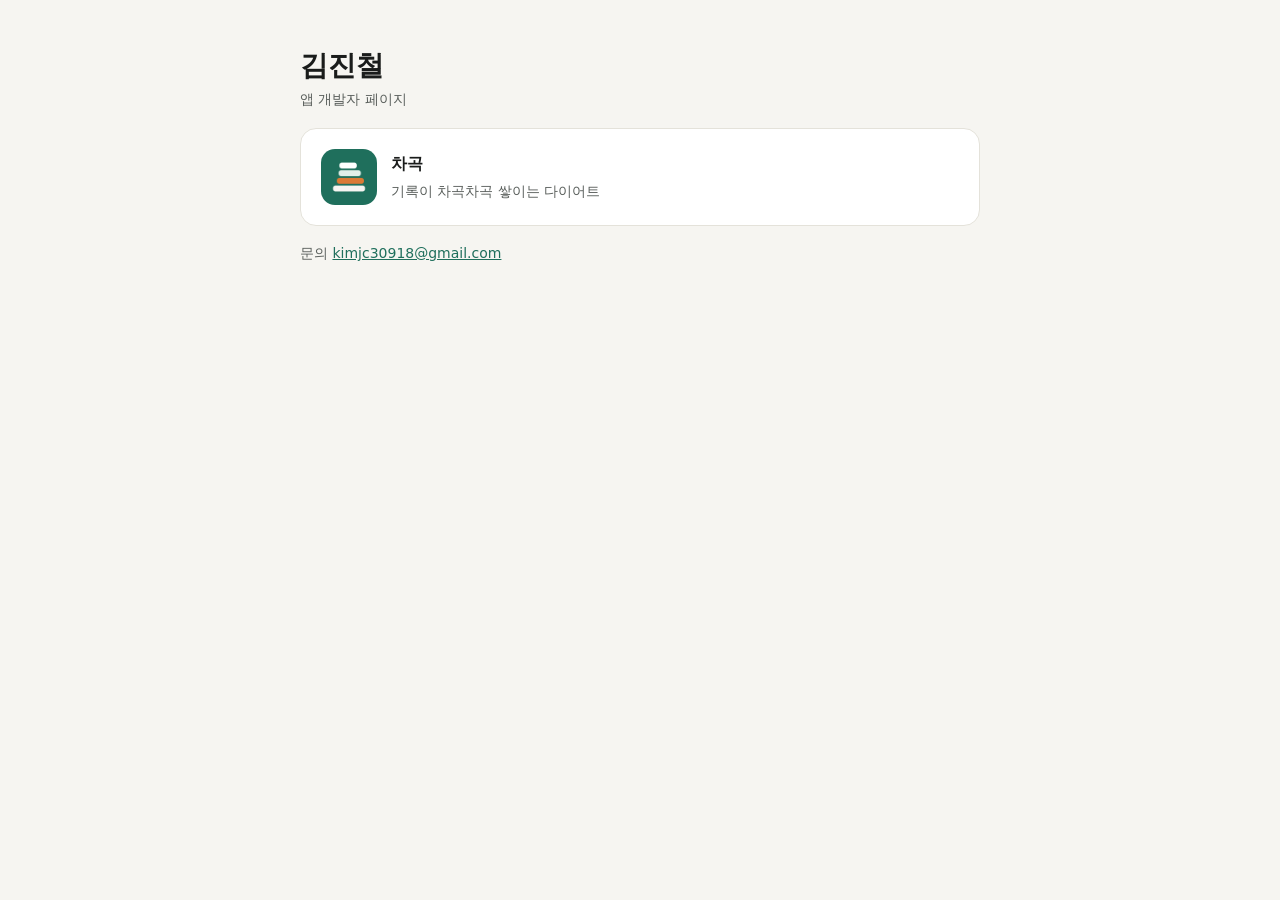
==== index.html @ 5c70c80e "사이트 갱신 2026-10-07" ====
<!doctype html>
<html lang="ko">
<head>
<meta charset="utf-8">
<meta name="viewport" content="width=device-width, initial-scale=1">
<title>김진철</title>
<link rel="icon" href="chagok/icon.png">
<link rel="stylesheet" href="style.css">
</head>
<body>
<main>
<h1>김진철</h1>
<p class="meta">앱 개발자 페이지</p>
<div class="card apps">
  <p><a href="chagok/"><img src="chagok/icon.png" alt=""><span><strong>차곡</strong><br><span class="meta">기록이 차곡차곡 쌓이는 다이어트</span></span></a></p>
</div>
<p class="meta">문의 <a href="mailto:kimjc30918@gmail.com">kimjc30918@gmail.com</a></p>
</main>
</body>
</html>
---- style.css ----
:root {
  --bg: #F6F5F1; --surface: #FFFFFF; --line: #E4E2DA;
  --ink: #1A1C1B; --ink2: #5B605D; --brand: #1F6F5C; --brand-soft: #E1EFE9;
  color-scheme: light dark;
}
@media (prefers-color-scheme: dark) {
  :root { --bg: #121413; --surface: #1C1F1E; --line: #2C302E;
          --ink: #ECEDEA; --ink2: #A9AEAB; --brand: #6FC2A8; --brand-soft: #1E3530; }
}
* { box-sizing: border-box; }
body {
  margin: 0; background: var(--bg); color: var(--ink);
  font: 16px/1.7 -apple-system, BlinkMacSystemFont, "Apple SD Gothic Neo",
        "Malgun Gothic", "Noto Sans KR", system-ui, sans-serif;
  word-break: keep-all; overflow-wrap: anywhere;
}
main { max-width: 720px; margin: 0 auto; padding: 40px 20px 80px; }
a { color: var(--brand); }
h1 { font-size: 28px; line-height: 1.3; margin: 8px 0 4px; }
h2 { font-size: 19px; margin: 36px 0 8px; }
.meta, .crumb { color: var(--ink2); font-size: 14px; margin: 0; }
.crumb a { text-decoration: none; }
.summary { background: var(--brand-soft); border-radius: 14px; padding: 4px 20px; margin: 24px 0; }
ul { padding-left: 1.2em; }
li { margin: 4px 0; }
table { width: 100%; border-collapse: collapse; font-size: 15px; background: var(--surface);
        border-radius: 12px; overflow: hidden; }
th, td { text-align: left; vertical-align: top; padding: 10px 12px; border-bottom: 1px solid var(--line); }
th { width: 8.5em; color: var(--ink2); font-weight: 600; }
hr { border: 0; border-top: 1px solid var(--line); margin: 48px 0 0; }
.en { color: var(--ink2); font-size: 15px; }
.hero { display: flex; gap: 20px; align-items: center; margin: 8px 0 28px; }
.hero img { width: 88px; height: 88px; border-radius: 22px; }
.hero p { margin: 4px 0 0; color: var(--ink2); }
.card { background: var(--surface); border: 1px solid var(--line); border-radius: 16px; padding: 4px 20px; margin: 16px 0; }
.links a { display: inline-block; margin: 0 16px 8px 0; font-weight: 600; }
.apps a { display: flex; gap: 14px; align-items: center; text-decoration: none; color: inherit; }
.apps img { width: 56px; height: 56px; border-radius: 14px; }
@media (max-width: 480px) { th { width: 6.5em; } h1 { font-size: 24px; } }
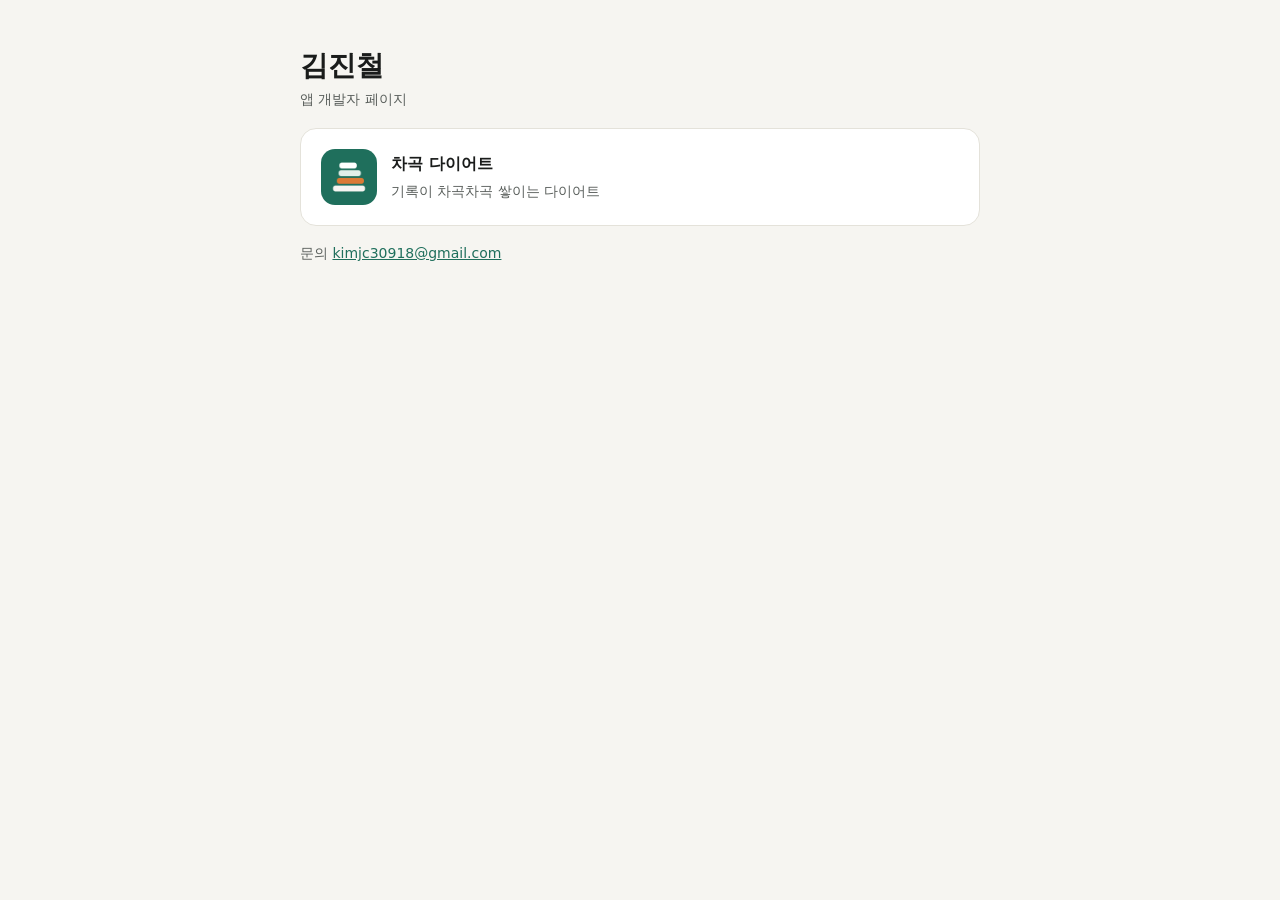
==== commit 85d31c7a: "사이트 갱신 2026-10-07" ====
--- a/index.html
+++ b/index.html
@@ -12,7 +12,7 @@
 <h1>김진철</h1>
 <p class="meta">앱 개발자 페이지</p>
 <div class="card apps">
-  <p><a href="chagok/"><img src="chagok/icon.png" alt=""><span><strong>차곡</strong><br><span class="meta">기록이 차곡차곡 쌓이는 다이어트</span></span></a></p>
+  <p><a href="chagok/"><img src="chagok/icon.png" alt=""><span><strong>차곡 다이어트</strong><br><span class="meta">기록이 차곡차곡 쌓이는 다이어트</span></span></a></p>
 </div>
 <p class="meta">문의 <a href="mailto:kimjc30918@gmail.com">kimjc30918@gmail.com</a></p>
 </main>
